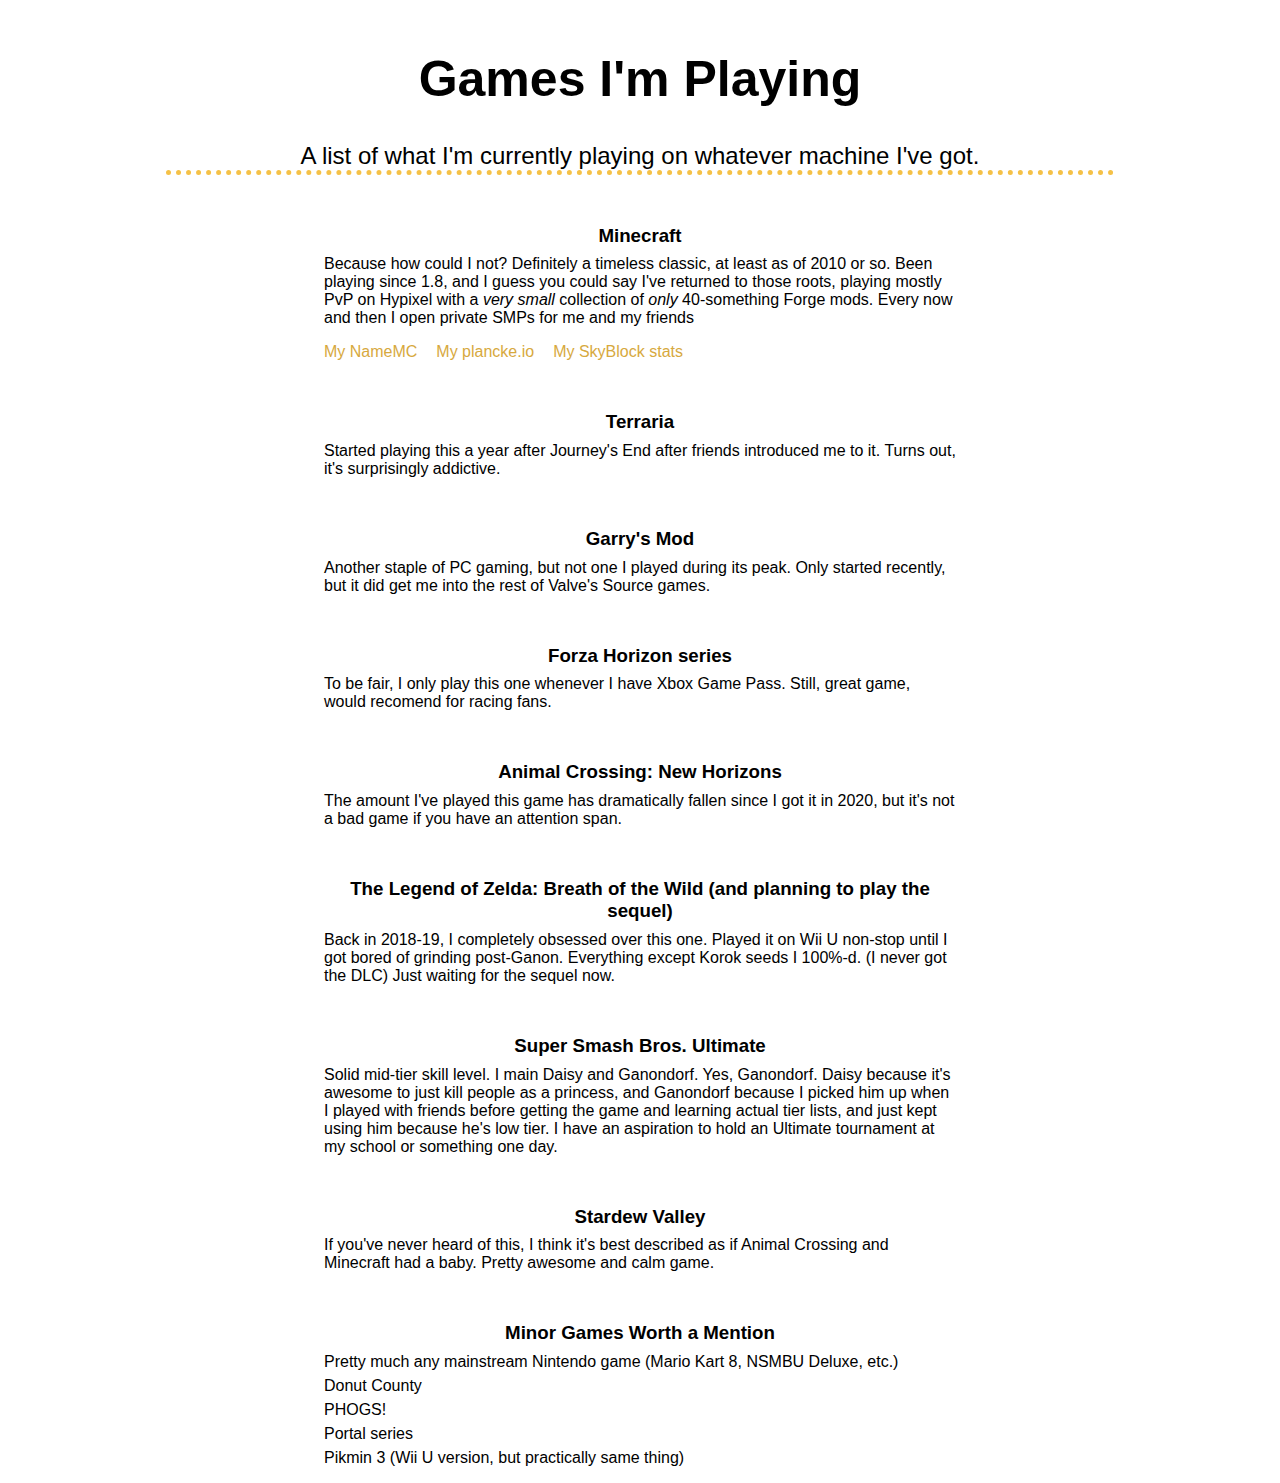
==== games.html @ 16fd22fa "blocks" ====
<!DOCTYPE html>
<html>
    <head>
        <meta charset="utf-8">
        <meta name="viewport" content="width=device-width">
        <title>Games I'm Playing - The J Hive</title>
        <link href="style.css" rel="stylesheet" type="text/css">
        <link rel="icon" href="images/logo.png" type="image/x-icon">
    </head>
    <body>
        <h1>Games I'm Playing</h1>
        <h2 class="header">A list of what I'm currently playing on whatever machine I've got.</h2>
        <div class="block">
            <h3>Minecraft</h3>
            <p>Because how could I not? Definitely a timeless classic, at least as of 2010 or so. Been playing since 1.8, and I guess you could say I've returned to those roots, playing mostly PvP on Hypixel with a <i>very small</i> collection of <i>only</i> 40-something Forge mods. Every now and then I open private SMPs for me and my friends</p>
            <p class="small-link"><a href="https://namemc.com/profile/TheJHive.1">My NameMC</a></p>
            <p class="small-link"><a href="https://plancke.io/hypixel/player/stats/TheJHive">My plancke.io</a></p>
            <p class="small-link"><a href="https://sky.shiiyu.moe/stats/TheJHive/Blueberry">My SkyBlock stats</a></p>
        </div>
        <div class="block">
            <h3>Terraria</h3>
            <p>Started playing this a year after Journey's End after friends introduced me to it. Turns out, it's surprisingly addictive.</p>
        </div>
        <div class="block">
            <h3>Garry's Mod</h3>
            <p>Another staple of PC gaming, but not one I played during its peak. Only started recently, but it did get me into the rest of Valve's Source games.</p>
        </div>
        <div class="block">
            <h3>Forza Horizon series</h3>
            <p>To be fair, I only play this one whenever I have Xbox Game Pass. Still, great game, would recomend for racing fans.</p>
        </div>
        <div class="block">
            <h3>Animal Crossing: New Horizons</h3>
            <p>The amount I've played this game has dramatically fallen since I got it in 2020, but it's not a bad game if you have an attention span.</p>
        </div>
        <div class="block">
            <h3>The Legend of Zelda: Breath of the Wild (and planning to play the sequel)</h3>
            <p>Back in 2018-19, I completely obsessed over this one. Played it on Wii U non-stop until I got bored of grinding post-Ganon. Everything except Korok seeds I 100%-d. (I never got the DLC) Just waiting for the sequel now.</p>
        </div>
        <div class="block">
            <h3>Super Smash Bros. Ultimate</h3>
            <p>Solid mid-tier skill level. I main Daisy and Ganondorf. Yes, Ganondorf. Daisy because it's awesome to just kill people as a princess, and Ganondorf because I picked him up when I played with friends before getting the game and learning actual tier lists, and just kept using him because he's low tier. I have an aspiration to hold an Ultimate tournament at my school or something one day.</p>
        </div>
        <div class="block">
            <h3>Stardew Valley</h3>
            <p>If you've never heard of this, I think it's best described as if Animal Crossing and Minecraft had a baby. Pretty awesome and calm game.</p>
        </div>
        <div class="block"> <!-- This stays on the bottom! -->
            <h3>Minor Games Worth a Mention</h3>
            <p>Pretty much any mainstream Nintendo game (Mario Kart 8, NSMBU Deluxe, etc.)</p>
            <p>Donut County</p>
            <p>PHOGS!</p>
            <p>Portal series</p>
            <p>Pikmin 3 (Wii U version, but practically same thing)</p>
        </div>
    </body>
</html>
---- style.css ----
/* This whole file is probably a nightmare isn't it */

h1 {
    margin-top: 50px;
    font-family: 'Segoe UI', Tahoma, Geneva, Verdana, sans-serif;
    text-align: center;
    font-size: 50px;
}

h3 {
    margin-top: 50px;
    font-family: 'Segoe UI', Tahoma, Geneva, Verdana, sans-serif;
    text-align: center;
}

h4 {
    margin-top: 50px;
    font-family: 'Segoe UI', Tahoma, Geneva, Verdana, sans-serif;
    text-align: center;
}

#logo {
    max-inline-size: 20%;
    display: block;
    margin-left: auto;
    margin-right: auto;
    position: relative;
    top: -45px;
}

p {
    font-family:'Segoe UI', Tahoma, Geneva, Verdana, sans-serif;
    margin-top: -10px;
}

a {
    color: #d7a93e;
    text-decoration: none;
}

a:visited {
    color: #d7a93e;
    text-decoration: none;
}

a:hover {
    text-decoration: underline;
}

.links-container {
    margin-top: 10px;
    text-align: center;
}

.link {
    display: inline;
    margin-left: 20px;
    margin-right: 20px;
    font-size: 20px;
    font-family: 'Segoe UI', Tahoma, Geneva, Verdana, sans-serif;
    font-weight: bold;
}

.small-link {
    display: inline;
    margin-right: 15px;
}

#body {
    position: relative;
    margin: 0 auto;
    text-align: center;
    top: -50px;
    width: 75%;
    margin-bottom: -45px;
    border-bottom: 5px dotted #f5c147;
}

.social-link-icon {
    max-block-size: 40px;
    width: 50px;
}

#tom-scott {
    color: #c02c38;
}

.header {
    position: relative;
    margin: 0 auto;
    text-align: center;
    margin-top: 10px;
    width: 75%;
    font-weight: normal;
    font-family: 'Segoe UI', Tahoma, Geneva, Verdana, sans-serif;
    border-bottom: 5px dotted #f5c147;
}

#splash-text {
    position: relative;
    margin: 0 auto;
    text-align: center;
}

.quote {
    margin: auto;
    width: 250px;
    text-align: left;
    margin-top: 50px;
}

#snail-box {
    text-align: right;
    position: relative;
}

#snail {
    max-width: 10%;
}

.block {
    display: block;
    margin: 0 auto;
    width: 50%;
}

.wikipedia-header {
    display: block;
    margin: auto;
    text-align: center;
    font-size: 1.5em;
    font-family: 'Segoe UI', Tahoma, Geneva, Verdana, sans-serif;
}

.wikipedia-article {
    display: block;
    margin: auto;
    margin-top: 40px;
}

#names {
    text-align: center;
}
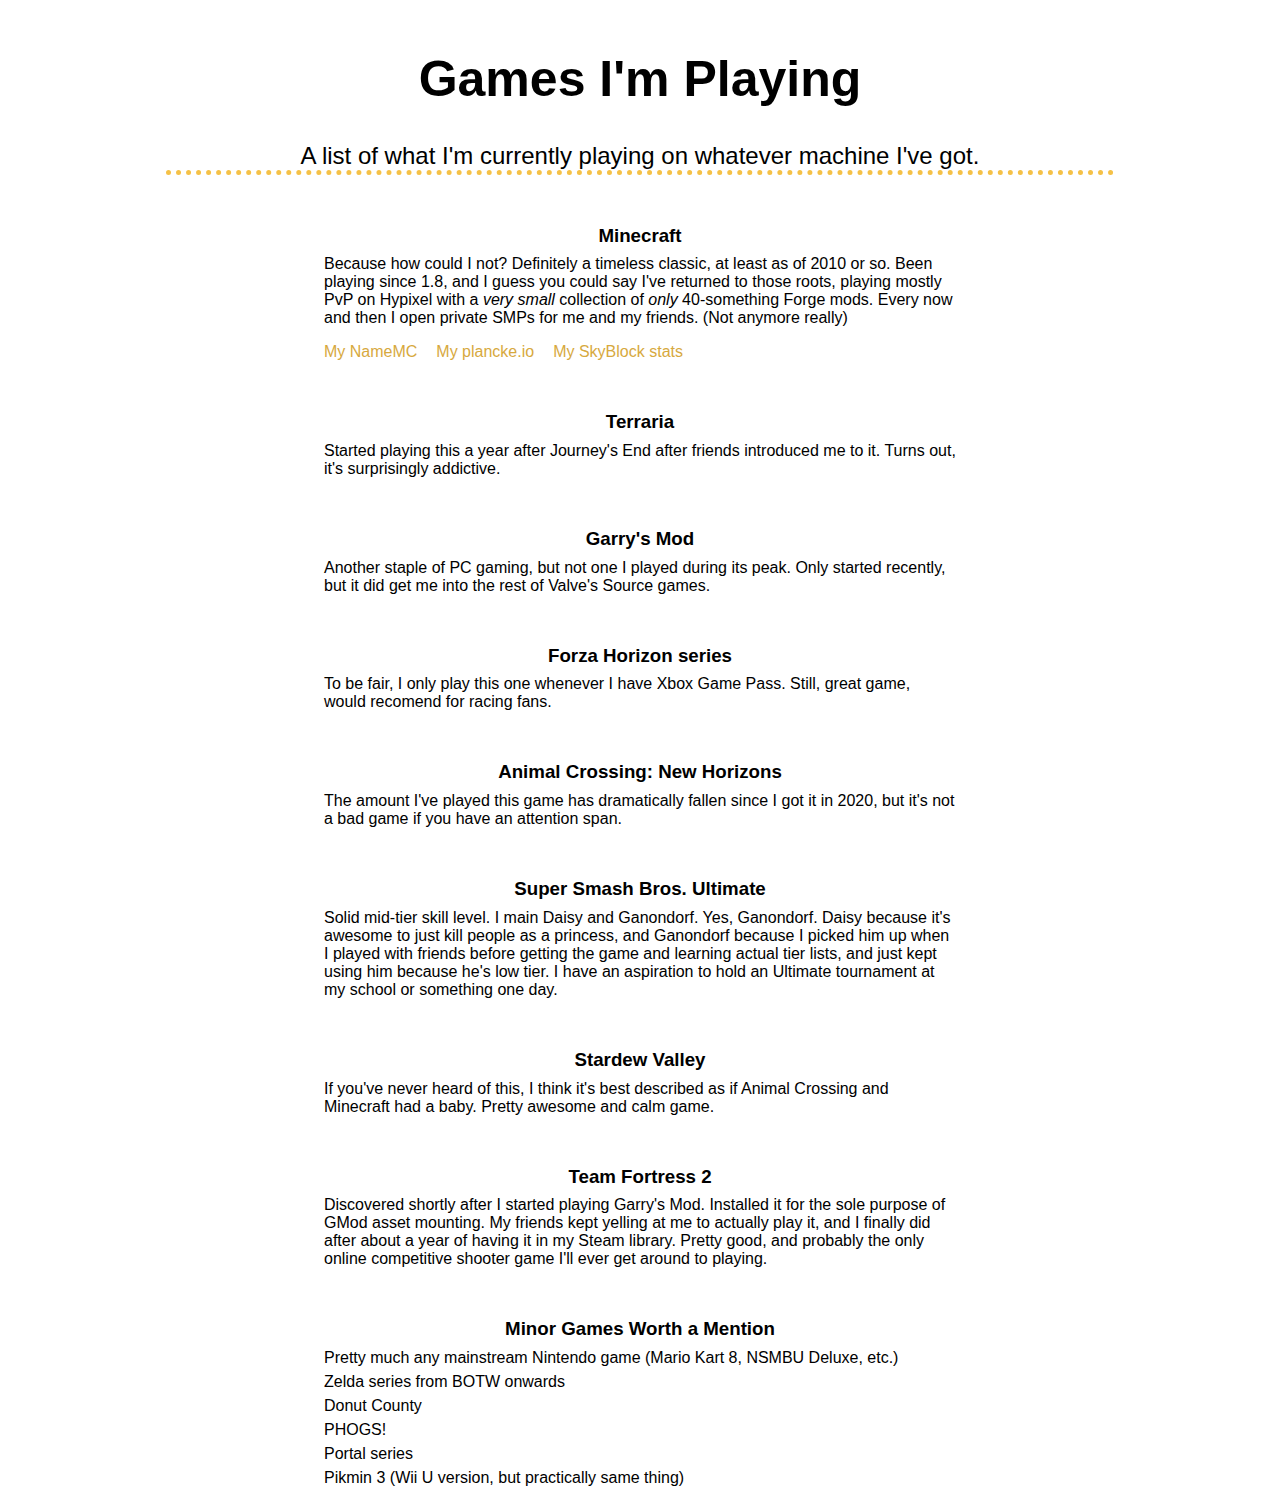
==== commit ce8a8733: "tf2" ====
--- a/games.html
+++ b/games.html
@@ -12,7 +12,7 @@
         <h2 class="header">A list of what I'm currently playing on whatever machine I've got.</h2>
         <div class="block">
             <h3>Minecraft</h3>
-            <p>Because how could I not? Definitely a timeless classic, at least as of 2010 or so. Been playing since 1.8, and I guess you could say I've returned to those roots, playing mostly PvP on Hypixel with a <i>very small</i> collection of <i>only</i> 40-something Forge mods. Every now and then I open private SMPs for me and my friends</p>
+            <p>Because how could I not? Definitely a timeless classic, at least as of 2010 or so. Been playing since 1.8, and I guess you could say I've returned to those roots, playing mostly PvP on Hypixel with a <i>very small</i> collection of <i>only</i> 40-something Forge mods. Every now and then I open private SMPs for me and my friends. (Not anymore really)</p>
             <p class="small-link"><a href="https://namemc.com/profile/TheJHive.1">My NameMC</a></p>
             <p class="small-link"><a href="https://plancke.io/hypixel/player/stats/TheJHive">My plancke.io</a></p>
             <p class="small-link"><a href="https://sky.shiiyu.moe/stats/TheJHive/Blueberry">My SkyBlock stats</a></p>
@@ -34,10 +34,6 @@
             <p>The amount I've played this game has dramatically fallen since I got it in 2020, but it's not a bad game if you have an attention span.</p>
         </div>
         <div class="block">
-            <h3>The Legend of Zelda: Breath of the Wild (and planning to play the sequel)</h3>
-            <p>Back in 2018-19, I completely obsessed over this one. Played it on Wii U non-stop until I got bored of grinding post-Ganon. Everything except Korok seeds I 100%-d. (I never got the DLC) Just waiting for the sequel now.</p>
-        </div>
-        <div class="block">
             <h3>Super Smash Bros. Ultimate</h3>
             <p>Solid mid-tier skill level. I main Daisy and Ganondorf. Yes, Ganondorf. Daisy because it's awesome to just kill people as a princess, and Ganondorf because I picked him up when I played with friends before getting the game and learning actual tier lists, and just kept using him because he's low tier. I have an aspiration to hold an Ultimate tournament at my school or something one day.</p>
         </div>
@@ -45,9 +41,14 @@
             <h3>Stardew Valley</h3>
             <p>If you've never heard of this, I think it's best described as if Animal Crossing and Minecraft had a baby. Pretty awesome and calm game.</p>
         </div>
+        <div class="block">
+            <h3>Team Fortress 2</h3>
+            <p>Discovered shortly after I started playing Garry's Mod. Installed it for the sole purpose of GMod asset mounting. My friends kept yelling at me to actually play it, and I finally did after about a year of having it in my Steam library. Pretty good, and probably the only online competitive shooter game I'll ever get around to playing.</p>
+        </div>
         <div class="block"> <!-- This stays on the bottom! -->
             <h3>Minor Games Worth a Mention</h3>
             <p>Pretty much any mainstream Nintendo game (Mario Kart 8, NSMBU Deluxe, etc.)</p>
+            <p>Zelda series from BOTW onwards</p>
             <p>Donut County</p>
             <p>PHOGS!</p>
             <p>Portal series</p>
--- a/style.css
+++ b/style.css
@@ -124,14 +124,6 @@
     width: 50%;
 }
 
-.wikipedia-header {
-    display: block;
-    margin: auto;
-    text-align: center;
-    font-size: 1.5em;
-    font-family: 'Segoe UI', Tahoma, Geneva, Verdana, sans-serif;
-}
-
 .wikipedia-article {
     display: block;
     margin: auto;
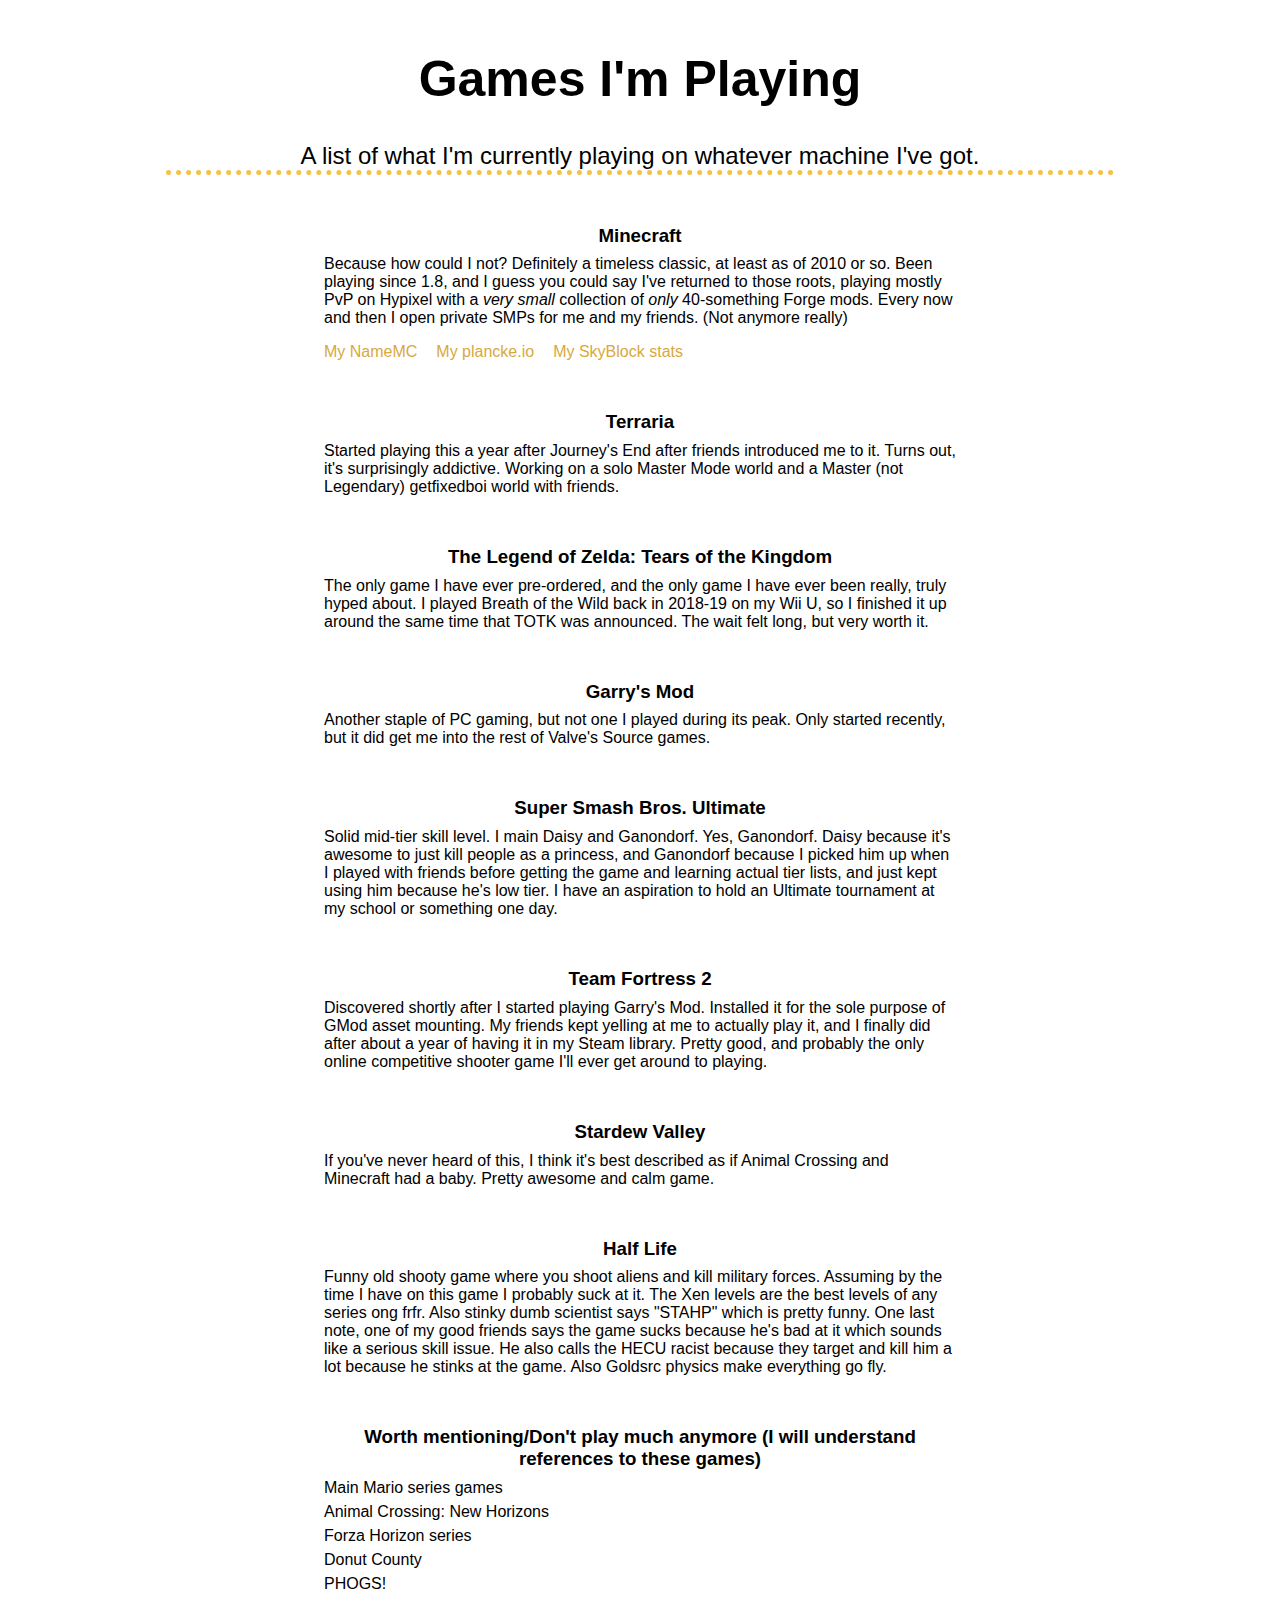
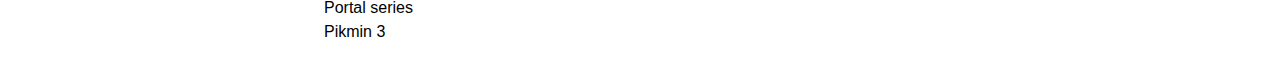
==== commit ee75ddd3: "Update games.html" ====
--- a/games.html
+++ b/games.html
@@ -19,40 +19,41 @@
         </div>
         <div class="block">
             <h3>Terraria</h3>
-            <p>Started playing this a year after Journey's End after friends introduced me to it. Turns out, it's surprisingly addictive.</p>
+            <p>Started playing this a year after Journey's End after friends introduced me to it. Turns out, it's surprisingly addictive. Working on a solo Master Mode world and a Master (not Legendary) getfixedboi world with friends.</p>
+        </div>
+        <div class="block">
+            <h3>The Legend of Zelda: Tears of the Kingdom</h3>
+            <p>The only game I have ever pre-ordered, and the only game I have ever been really, truly hyped about. I played Breath of the Wild back in 2018-19 on my Wii U, so I finished it up around the same time that TOTK was announced. The wait felt long, but very worth it.</p>
         </div>
         <div class="block">
             <h3>Garry's Mod</h3>
             <p>Another staple of PC gaming, but not one I played during its peak. Only started recently, but it did get me into the rest of Valve's Source games.</p>
         </div>
         <div class="block">
-            <h3>Forza Horizon series</h3>
-            <p>To be fair, I only play this one whenever I have Xbox Game Pass. Still, great game, would recomend for racing fans.</p>
+            <h3>Super Smash Bros. Ultimate</h3>
+            <p>Solid mid-tier skill level. I main Daisy and Ganondorf. Yes, Ganondorf. Daisy because it's awesome to just kill people as a princess, and Ganondorf because I picked him up when I played with friends before getting the game and learning actual tier lists, and just kept using him because he's low tier. I have an aspiration to hold an Ultimate tournament at my school or something one day.</p>
         </div>
         <div class="block">
-            <h3>Animal Crossing: New Horizons</h3>
-            <p>The amount I've played this game has dramatically fallen since I got it in 2020, but it's not a bad game if you have an attention span.</p>
-        </div>
-        <div class="block">
-            <h3>Super Smash Bros. Ultimate</h3>
-            <p>Solid mid-tier skill level. I main Daisy and Ganondorf. Yes, Ganondorf. Daisy because it's awesome to just kill people as a princess, and Ganondorf because I picked him up when I played with friends before getting the game and learning actual tier lists, and just kept using him because he's low tier. I have an aspiration to hold an Ultimate tournament at my school or something one day.</p>
+            <h3>Team Fortress 2</h3>
+            <p>Discovered shortly after I started playing Garry's Mod. Installed it for the sole purpose of GMod asset mounting. My friends kept yelling at me to actually play it, and I finally did after about a year of having it in my Steam library. Pretty good, and probably the only online competitive shooter game I'll ever get around to playing.</p>
         </div>
         <div class="block">
             <h3>Stardew Valley</h3>
             <p>If you've never heard of this, I think it's best described as if Animal Crossing and Minecraft had a baby. Pretty awesome and calm game.</p>
         </div>
         <div class="block">
-            <h3>Team Fortress 2</h3>
-            <p>Discovered shortly after I started playing Garry's Mod. Installed it for the sole purpose of GMod asset mounting. My friends kept yelling at me to actually play it, and I finally did after about a year of having it in my Steam library. Pretty good, and probably the only online competitive shooter game I'll ever get around to playing.</p>
+            <h3>Half Life</h3>
+            <p>Funny old shooty game where you shoot aliens and kill military forces. Assuming by the time I have on this game I probably suck at it. The Xen levels are the best levels of any series ong frfr. Also stinky dumb scientist says "STAHP" which is pretty funny. One last note, one of my good friends says the game sucks because he's bad at it which sounds like a serious skill issue. He also calls the HECU racist because they target and kill him a lot because he stinks at the game. Also Goldsrc physics make everything go fly.</p>
         </div>
-        <div class="block"> <!-- This stays on the bottom! -->
-            <h3>Minor Games Worth a Mention</h3>
-            <p>Pretty much any mainstream Nintendo game (Mario Kart 8, NSMBU Deluxe, etc.)</p>
-            <p>Zelda series from BOTW onwards</p>
+        <div class="block"> <!-- This stays on the bottom! (no i think it goes at the top)-->
+            <h3>Worth mentioning/Don't play much anymore (I will understand references to these games)</h3>
+            <p>Main Mario series games</p>
+            <p>Animal Crossing: New Horizons</p>
+            <p>Forza Horizon series</p>
             <p>Donut County</p>
             <p>PHOGS!</p>
             <p>Portal series</p>
-            <p>Pikmin 3 (Wii U version, but practically same thing)</p>
+            <p>Pikmin 3</p>
         </div>
     </body>
-</html>+</html>
--- a/style.css
+++ b/style.css
@@ -48,7 +48,9 @@
 }
 
 .links-container {
+    width: 80%;
     margin-top: 10px;
+    margin: 0 auto;
     text-align: center;
 }
 
@@ -132,4 +134,13 @@
 
 #names {
     text-align: center;
+}
+
+iframe {
+    display: block;
+    margin: 0 auto;
+}
+
+#friday {
+    margin-bottom: -25px;
 }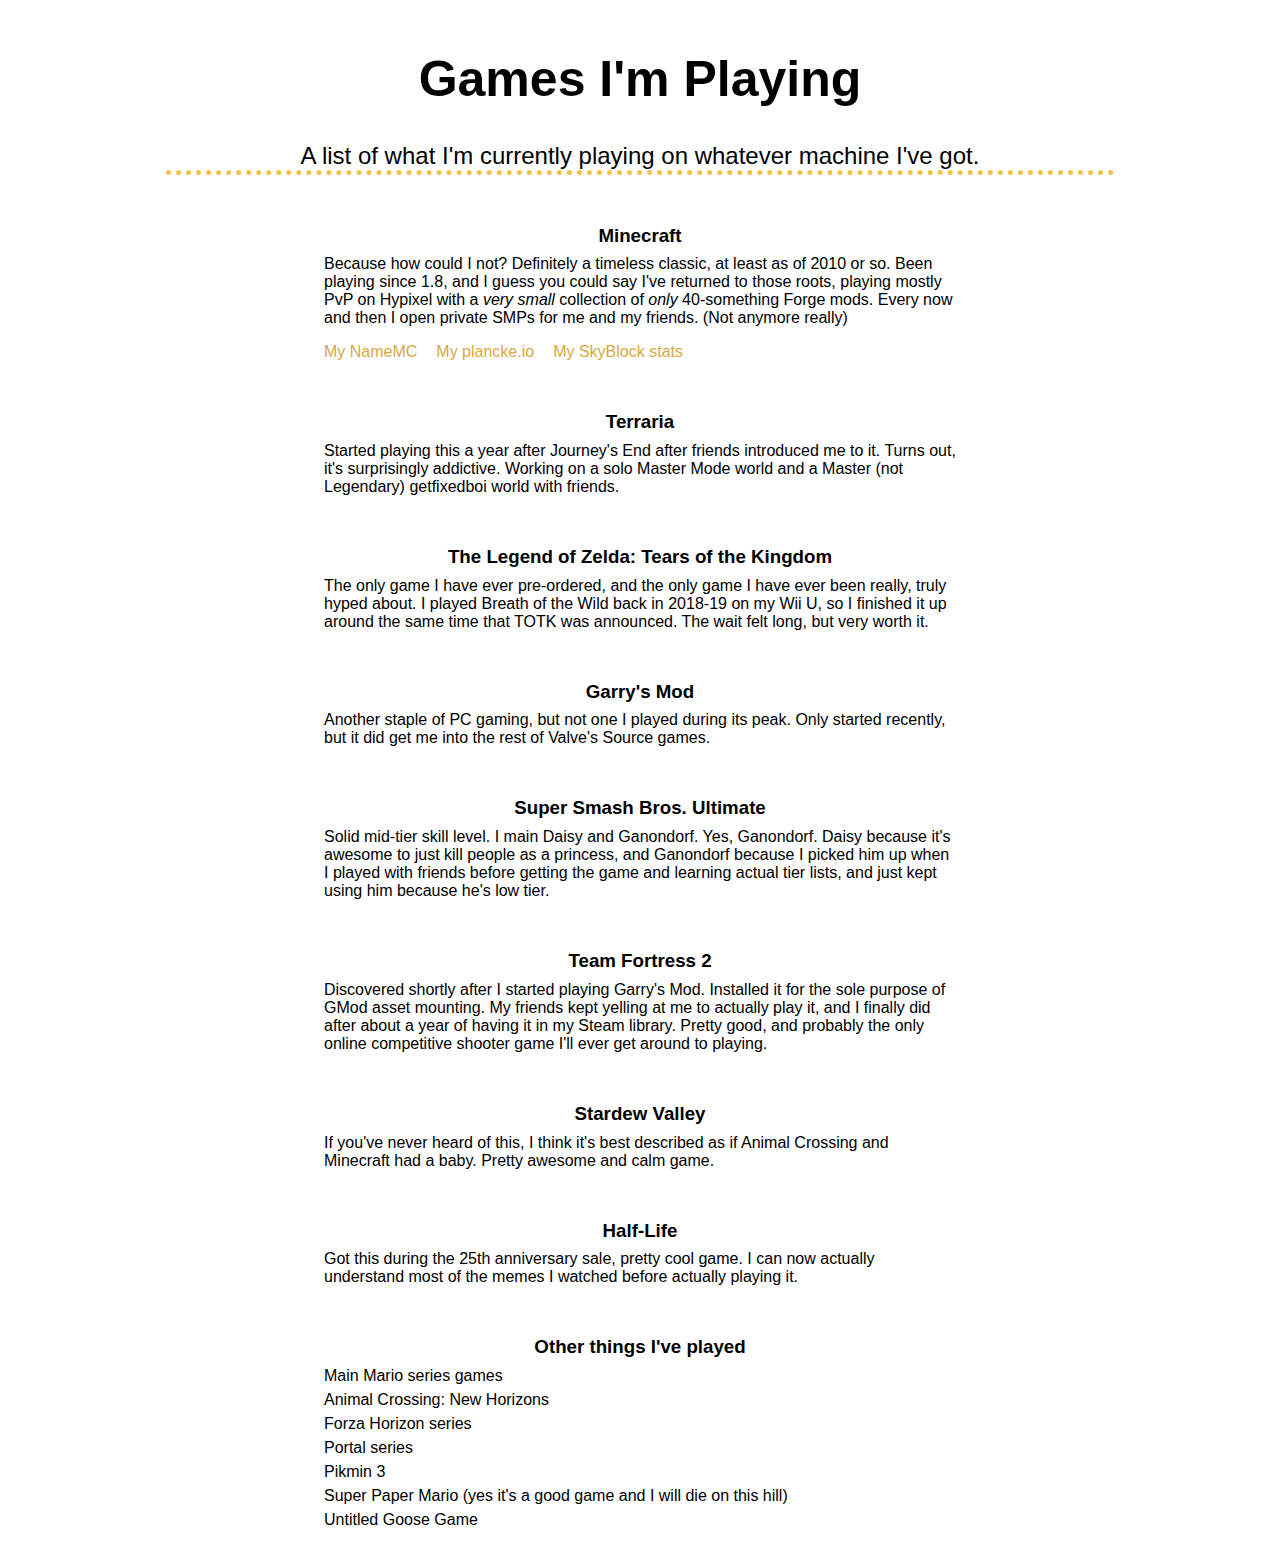
==== commit 1813bab9: "Added Half-Life and changes (are you happy john)" ====
--- a/games.html
+++ b/games.html
@@ -31,7 +31,7 @@
         </div>
         <div class="block">
             <h3>Super Smash Bros. Ultimate</h3>
-            <p>Solid mid-tier skill level. I main Daisy and Ganondorf. Yes, Ganondorf. Daisy because it's awesome to just kill people as a princess, and Ganondorf because I picked him up when I played with friends before getting the game and learning actual tier lists, and just kept using him because he's low tier. I have an aspiration to hold an Ultimate tournament at my school or something one day.</p>
+            <p>Solid mid-tier skill level. I main Daisy and Ganondorf. Yes, Ganondorf. Daisy because it's awesome to just kill people as a princess, and Ganondorf because I picked him up when I played with friends before getting the game and learning actual tier lists, and just kept using him because he's low tier.</p>
         </div>
         <div class="block">
             <h3>Team Fortress 2</h3>
@@ -42,18 +42,18 @@
             <p>If you've never heard of this, I think it's best described as if Animal Crossing and Minecraft had a baby. Pretty awesome and calm game.</p>
         </div>
         <div class="block">
-            <h3>Half Life</h3>
-            <p>Funny old shooty game where you shoot aliens and kill military forces. Assuming by the time I have on this game I probably suck at it. The Xen levels are the best levels of any series ong frfr. Also stinky dumb scientist says "STAHP" which is pretty funny. One last note, one of my good friends says the game sucks because he's bad at it which sounds like a serious skill issue. He also calls the HECU racist because they target and kill him a lot because he stinks at the game. Also Goldsrc physics make everything go fly.</p>
+            <h3>Half-Life</h3>
+            <p>Got this during the 25th anniversary sale, pretty cool game. I can now actually understand most of the memes I watched before actually playing it.</p>
         </div>
-        <div class="block"> <!-- This stays on the bottom! (no i think it goes at the top)-->
-            <h3>Worth mentioning/Don't play much anymore (I will understand references to these games)</h3>
+        <div class="block"> <!-- This stays on the bottom! -->
+            <h3>Other things I've played</h3>
             <p>Main Mario series games</p>
             <p>Animal Crossing: New Horizons</p>
             <p>Forza Horizon series</p>
-            <p>Donut County</p>
-            <p>PHOGS!</p>
             <p>Portal series</p>
             <p>Pikmin 3</p>
+            <p>Super Paper Mario (yes it's a good game and I will die on this hill)</p>
+            <p>Untitled Goose Game</p>
         </div>
     </body>
-</html>
+</html>